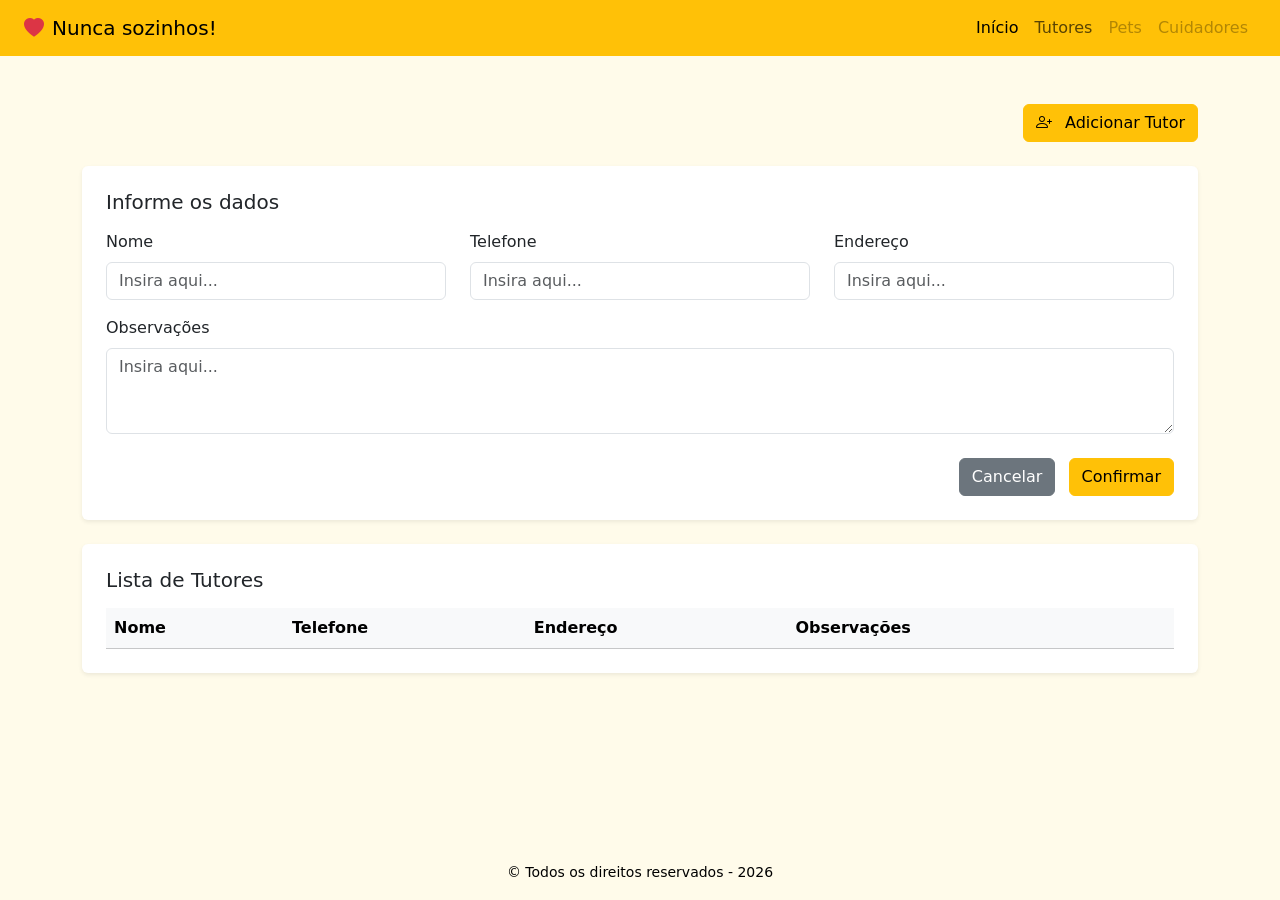
==== owners.html @ 13439d20 "Estrutura inicial do front, verbos http" ====
<!DOCTYPE html>
<html lang="en">
  <head>
    <!-- Required meta tags -->
    <meta charset="utf-8" />
    <meta name="viewport" content="width=device-width, initial-scale=1" />

    <!-- Bootstrap CSS -->
    <link
      href="https://cdn.jsdelivr.net/npm/bootstrap@5.0.2/dist/css/bootstrap.min.css"
      rel="stylesheet"
      integrity="sha384-EVSTQN3/azprG1Anm3QDgpJLIm9Nao0Yz1ztcQTwFspd3yD65VohhpuuCOmLASjC"
      crossorigin="anonymous"
    />

    <link
      rel="stylesheet"
      href="https://cdn.jsdelivr.net/npm/bootstrap-icons@1.11.3/font/bootstrap-icons.css"
    />

    <link rel="stylesheet" href="./assets/styles.css" />

    <title>Fofinhos nunca sozinhos!</title>
  </head>

  <body>
    <nav class="navbar navbar-expand-lg navbar-light bg-warning px-4">
      <a class="navbar-brand" href="#">
        <i class="bi bi-heart-fill text-danger me-2"></i>Nunca sozinhos!</a
      >
      <button
        class="navbar-toggler"
        type="button"
        data-bs-toggle="collapse"
        data-bs-target="#navbarNav"
      >
        <span class="navbar-toggler-icon"></span>
      </button>

      <div class="collapse navbar-collapse justify-content-end" id="navbarNav">
        <ul class="navbar-nav">
          <li class="nav-item">
            <a class="nav-link active" aria-current="page" href="/index.html"
              >Início</a
            >
          </li>
          <li class="nav-item">
            <a class="nav-link" href="/owners.html">Tutores</a>
          </li>
          <li class="nav-item">
            <a class="nav-link disabled" href="#">Pets</a>
          </li>
          <li class="nav-item">
            <a class="nav-link disabled" href="#">Cuidadores</a>
          </li>
        </ul>
      </div>
    </nav>

    <main class="container mt-5">
      <!-- Botão alinhado à direita -->
      <div class="row mb-4">
        <div class="col text-end">
          <button class="btn btn-warning">
            <i class="bi bi-person-plus me-2"></i>
            Adicionar Tutor
          </button>
        </div>
      </div>

      <div class="row">
        <div class="col-12">
          <div class="bg-white rounded shadow-sm p-4">
            <h5 class="mb-3">Informe os dados</h5>
            <form onsubmit="createOrUpdateOwner(event)">
              <div class="row mb-3">
                <div class="col-md-4">
                  <label for="name" class="form-label">Nome</label>
                  <input
                    type="text"
                    class="form-control"
                    id="name"
                    placeholder="Insira aqui..."
                  />
                </div>
                <div class="col-md-4">
                  <label for="phone" class="form-label">Telefone</label>
                  <input
                    type="text"
                    class="form-control"
                    id="phone"
                    placeholder="Insira aqui..."
                  />
                </div>
                <div class="col-md-4">
                  <label for="address" class="form-label">Endereço</label>
                  <input
                    type="text"
                    class="form-control"
                    id="address"
                    placeholder="Insira aqui..."
                  />
                </div>
              </div>

              <div class="mb-4">
                <label for="notes" class="form-label">Observações</label>
                <textarea
                  class="form-control"
                  id="notes"
                  rows="3"
                  placeholder="Insira aqui..."
                ></textarea>
              </div>

              <!-- Botões alinhados à direita -->
              <div class="row">
                <div class="col text-end">
                  <button type="button" class="btn btn-secondary me-2">
                    Cancelar
                  </button>
                  <button
                    type="submit"
                    class="btn btn-warning"
                    id="submit-button"
                  >
                    Confirmar
                  </button>
                </div>
              </div>
            </form>
          </div>
        </div>
      </div>

      <div class="row mt-4">
        <div class="col-12">
          <div class="bg-white rounded shadow-sm p-4">
            <h5 class="mb-3">Lista de Tutores</h5>
            <div class="table-responsive">
              <table class="table table-hover align-middle mb-0">
                <thead class="table-light">
                  <tr>
                    <th scope="col">Nome</th>
                    <th scope="col">Telefone</th>
                    <th scope="col">Endereço</th>
                    <th scope="col">Observações</th>
                    <th scope="col" class="text-end"></th>
                  </tr>
                </thead>
                <tbody id="owners-table-body"></tbody>
              </table>
            </div>
          </div>
        </div>
      </div>
    </main>

    <!-- Rodapé fixo -->
    <footer class="text-black text-center py-3 fixed-bottom">
      <small> &copy; Todos os direitos reservados - </small>
      <small> <span id="current-year"></span></small>
    </footer>

    <!-- Container de Toasts -->
    <div
      class="position-fixed top-0 start-50 translate-middle-x p-3"
      style="z-index: 1100"
    >
      <!-- Toast: Adicionado -->
      <div
        id="toastAdded"
        class="toast align-items-center text-white bg-success border-0"
        role="alert"
      >
        <div class="d-flex">
          <div class="toast-body">
            <i class="bi bi-check-circle me-2"></i>
            Tutor adicionado com sucesso!
          </div>
          <button
            type="button"
            class="btn-close btn-close-white me-2 m-auto"
            data-bs-dismiss="toast"
          ></button>
        </div>
      </div>

      <!-- Toast: Alterado -->
      <div
        id="toastUpdated"
        class="toast align-items-center text-white bg-primary border-0"
        role="alert"
      >
        <div class="d-flex">
          <div class="toast-body">
            <i class="bi bi-pencil-square me-2"></i>
            Tutor alterado com sucesso!
          </div>
          <button
            type="button"
            class="btn-close btn-close-white me-2 m-auto"
            data-bs-dismiss="toast"
          ></button>
        </div>
      </div>

      <!-- Toast: Excluído -->
      <div
        id="toastDeleted"
        class="toast align-items-center text-white bg-danger border-0"
        role="alert"
      >
        <div class="d-flex">
          <div class="toast-body">
            <i class="bi bi-trash3 me-2"></i>
            Tutor excluído com sucesso!
          </div>
          <button
            type="button"
            class="btn-close btn-close-white me-2 m-auto"
            data-bs-dismiss="toast"
          ></button>
        </div>
      </div>
    </div>

    <div
      class="modal fade"
      id="deleteConfirmModal"
      tabindex="-1"
      aria-labelledby="deleteConfirmLabel"
      aria-hidden="true"
    >
      <div class="modal-dialog modal-dialog-centered">
        <div class="modal-content border-0 shadow">
          <div class="modal-header bg-danger text-white">
            <h5 class="modal-title" id="deleteConfirmLabel">
              Confirmar exclusão
            </h5>
            <button
              type="button"
              class="btn-close"
              data-bs-dismiss="modal"
              aria-label="Fechar"
            ></button>
          </div>
          <div class="modal-body">
            Tem certeza que deseja excluir este tutor?
          </div>
          <div class="modal-footer">
            <button
              type="button"
              class="btn btn-secondary"
              data-bs-dismiss="modal"
            >
              Cancelar
            </button>
            <button
              type="button"
              class="btn btn-danger"
              onclick="confirmDeleteOwner()"
            >
              Confirmar exclusão
            </button>
          </div>
        </div>
      </div>
    </div>

    <script src="./js/owners.js"></script>

    <!-- Script para obter o ano atual -->
    <script>
      document.getElementById("current-year").textContent =
        new Date().getFullYear();
    </script>

    <!-- Optional JavaScript; choose one of the two! -->

    <!-- Option 1: Bootstrap Bundle with Popper -->
    <script
      src="https://cdn.jsdelivr.net/npm/bootstrap@5.0.2/dist/js/bootstrap.bundle.min.js"
      integrity="sha384-MrcW6ZMFYlzcLA8Nl+NtUVF0sA7MsXsP1UyJoMp4YLEuNSfAP+JcXn/tWtIaxVXM"
      crossorigin="anonymous"
    ></script>

    <script>
      const showToast = (id) => {
        const toast = new bootstrap.Toast(document.getElementById(id));
        toast.show();
      };

      // Exemplos de uso:
      // showToast('toastAdded');
      // showToast('toastUpdated');
      // showToast('toastDeleted');
    </script>

    <!-- Option 2: Separate Popper and Bootstrap JS -->
    <!--
    <script src="https://cdn.jsdelivr.net/npm/@popperjs/core@2.9.2/dist/umd/popper.min.js" integrity="sha384-IQsoLXl5PILFhosVNubq5LC7Qb9DXgDA9i+tQ8Zj3iwWAwPtgFTxbJ8NT4GN1R8p" crossorigin="anonymous"></script>
    <script src="https://cdn.jsdelivr.net/npm/bootstrap@5.0.2/dist/js/bootstrap.min.js" integrity="sha384-cVKIPhGWiC2Al4u+LWgxfKTRIcfu0JTxR+EQDz/bgldoEyl4H0zUF0QKbrJ0EcQF" crossorigin="anonymous"></script>
    -->
  </body>
</html>
---- assets/styles.css ----
body {
  background-color: #fffbea;
}
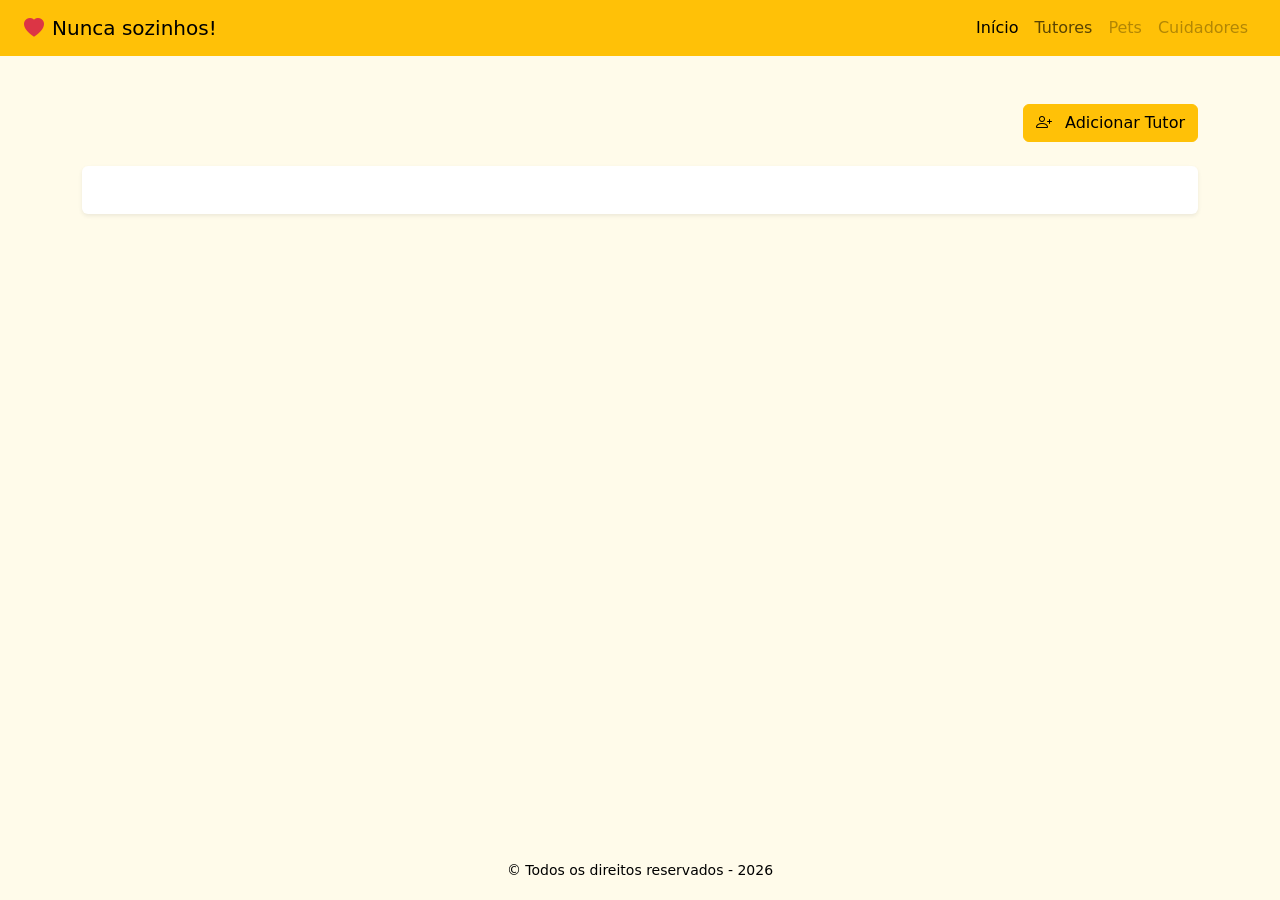
==== commit 0c54313e: "validadores de inputs, mascara e feedbacks visuais" ====
--- a/owners.html
+++ b/owners.html
@@ -57,49 +57,52 @@
       </div>
     </nav>
 
-    <main class="container mt-5">
+    <main class="container mt-5 mb-5 main-cal">
       <!-- Botão alinhado à direita -->
       <div class="row mb-4">
         <div class="col text-end">
-          <button class="btn btn-warning">
+          <button class="btn btn-warning" onclick="showOwnerForm()">
             <i class="bi bi-person-plus me-2"></i>
             Adicionar Tutor
           </button>
         </div>
       </div>
 
-      <div class="row">
+      <div class="row fade d-none" id="owner-form-card">
         <div class="col-12">
           <div class="bg-white rounded shadow-sm p-4">
             <h5 class="mb-3">Informe os dados</h5>
             <form onsubmit="createOrUpdateOwner(event)">
               <div class="row mb-3">
                 <div class="col-md-4">
-                  <label for="name" class="form-label">Nome</label>
+                  <label for="name" class="form-label">Nome*</label>
                   <input
                     type="text"
                     class="form-control"
                     id="name"
                     placeholder="Insira aqui..."
                   />
+                  <div class="invalid-feedback">Mínimo de 6 caracteres</div>
                 </div>
                 <div class="col-md-4">
-                  <label for="phone" class="form-label">Telefone</label>
+                  <label for="phone" class="form-label">Telefone*</label>
                   <input
                     type="text"
                     class="form-control"
                     id="phone"
                     placeholder="Insira aqui..."
                   />
+                  <div class="invalid-feedback">Mínimo de 6 caracteres</div>
                 </div>
                 <div class="col-md-4">
-                  <label for="address" class="form-label">Endereço</label>
+                  <label for="address" class="form-label">Endereço*</label>
                   <input
                     type="text"
                     class="form-control"
                     id="address"
                     placeholder="Insira aqui..."
                   />
+                  <div class="invalid-feedback">Mínimo de 6 caracteres</div>
                 </div>
               </div>
 
@@ -116,7 +119,11 @@
               <!-- Botões alinhados à direita -->
               <div class="row">
                 <div class="col text-end">
-                  <button type="button" class="btn btn-secondary me-2">
+                  <button
+                    type="button"
+                    class="btn btn-secondary me-2"
+                    onclick="hideOwnerForm()"
+                  >
                     Cancelar
                   </button>
                   <button
@@ -133,31 +140,35 @@
         </div>
       </div>
 
-      <div class="row mt-4">
+      <div class="row fade show mt-4" id="owners-table-card">
         <div class="col-12">
           <div class="bg-white rounded shadow-sm p-4">
-            <h5 class="mb-3">Lista de Tutores</h5>
-            <div class="table-responsive">
-              <table class="table table-hover align-middle mb-0">
-                <thead class="table-light">
-                  <tr>
-                    <th scope="col">Nome</th>
-                    <th scope="col">Telefone</th>
-                    <th scope="col">Endereço</th>
-                    <th scope="col">Observações</th>
-                    <th scope="col" class="text-end"></th>
-                  </tr>
-                </thead>
-                <tbody id="owners-table-body"></tbody>
-              </table>
+            <div
+              id="loading-indicator"
+              class="d-flex flex-column justify-content-center align-items-center d-none py-5"
+            >
+              <div class="spinner-border text-warning" role="status">
+                <span class="visually-hidden">Carregando...</span>
+              </div>
+              <h4 class="mt-3 text-muted">Estamos procurando os tutores...</h4>
             </div>
+
+            <div id="owners-table-wrapper" class="d-none fade">
+              <span id="owners-table-container" class="fade show">
+                <div class="table-responsive">
+                  <table class="table table-hover align-middle mb-0">
+                    <tbody id="owners-table-body"></tbody>
+                  </table>
+                </div>
+              </span>
+            </div>
           </div>
         </div>
       </div>
     </main>
 
     <!-- Rodapé fixo -->
-    <footer class="text-black text-center py-3 fixed-bottom">
+    <footer class="text-black text-center py-3">
       <small> &copy; Todos os direitos reservados - </small>
       <small> <span id="current-year"></span></small>
     </footer>
--- a/assets/styles.css
+++ b/assets/styles.css
@@ -1,3 +1,11 @@
 body {
   background-color: #fffbea;
 }
+
+.main-cal {
+  min-height: calc(80vh - 30px);
+}
+
+.min-card {
+  min-height: 40vh;
+}
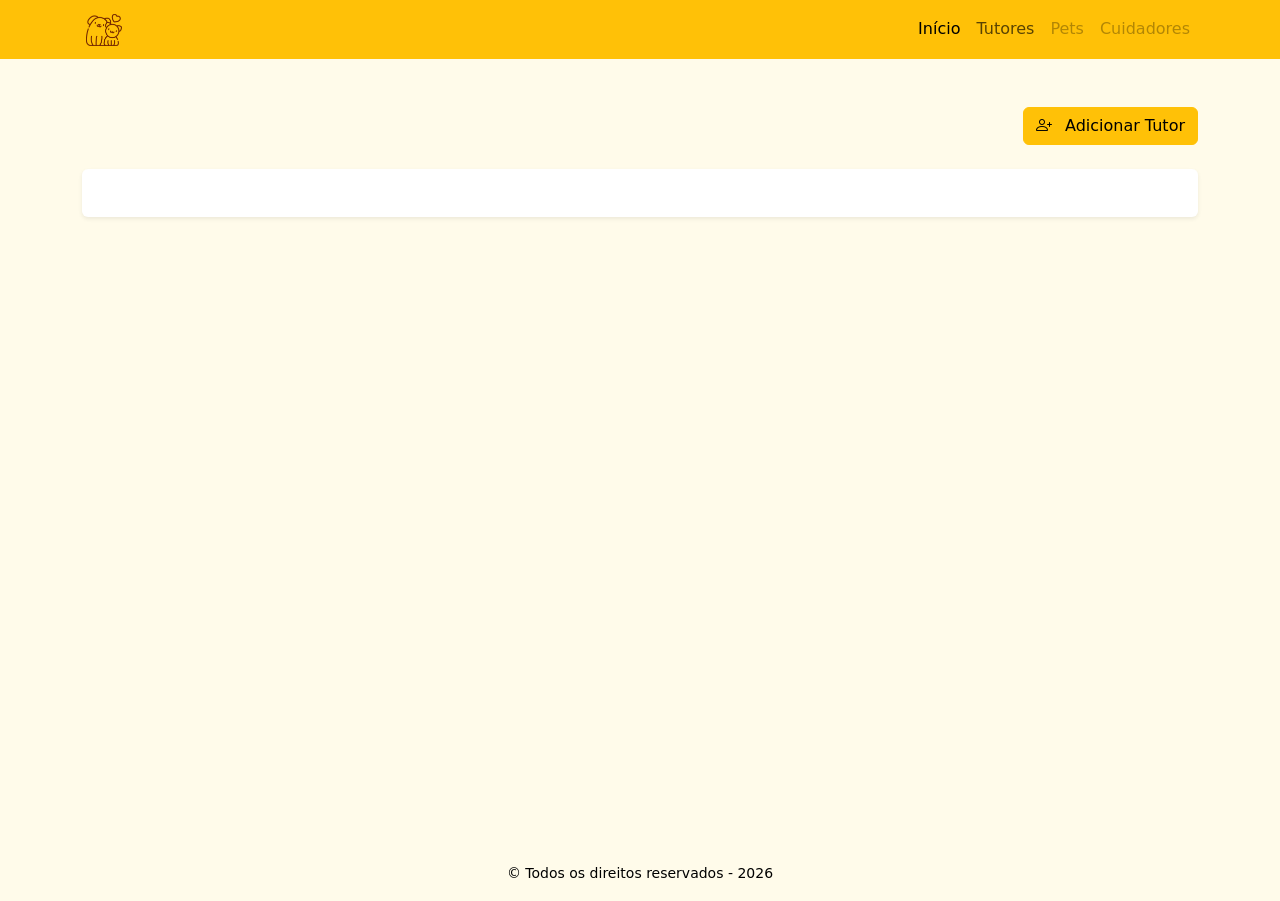
==== commit 6d8319c8: "inserçao do logo e alteraçao de cores primarias" ====
--- a/owners.html
+++ b/owners.html
@@ -25,35 +25,46 @@
 
   <body>
     <nav class="navbar navbar-expand-lg navbar-light bg-warning px-4">
-      <a class="navbar-brand" href="#">
-        <i class="bi bi-heart-fill text-danger me-2"></i>Nunca sozinhos!</a
-      >
-      <button
-        class="navbar-toggler"
-        type="button"
-        data-bs-toggle="collapse"
-        data-bs-target="#navbarNav"
-      >
-        <span class="navbar-toggler-icon"></span>
-      </button>
-
-      <div class="collapse navbar-collapse justify-content-end" id="navbarNav">
-        <ul class="navbar-nav">
-          <li class="nav-item">
-            <a class="nav-link active" aria-current="page" href="/index.html"
-              >Início</a
-            >
-          </li>
-          <li class="nav-item">
-            <a class="nav-link" href="/owners.html">Tutores</a>
-          </li>
-          <li class="nav-item">
-            <a class="nav-link disabled" href="#">Pets</a>
-          </li>
-          <li class="nav-item">
-            <a class="nav-link disabled" href="#">Cuidadores</a>
-          </li>
-        </ul>
+      <div class="container">
+        <a class="navbar-brand ms-1" href="/index.html">
+          <img
+            src="./assets/img/logo-fofinho.png"
+            alt="Logo"
+            title="Nunca Sozinhos"
+            class="navbar-brand-img"
+            style="height: 32px"
+          />
+        </a>
+        <button
+          class="navbar-toggler"
+          type="button"
+          data-bs-toggle="collapse"
+          data-bs-target="#navbarNav"
+        >
+          <span class="navbar-toggler-icon"></span>
+        </button>
+
+        <div
+          class="collapse navbar-collapse justify-content-end"
+          id="navbarNav"
+        >
+          <ul class="navbar-nav">
+            <li class="nav-item">
+              <a class="nav-link active" aria-current="page" href="/index.html"
+                >Início</a
+              >
+            </li>
+            <li class="nav-item">
+              <a class="nav-link" href="/owners.html">Tutores</a>
+            </li>
+            <li class="nav-item">
+              <a class="nav-link disabled" href="#">Pets</a>
+            </li>
+            <li class="nav-item">
+              <a class="nav-link disabled" href="#">Cuidadores</a>
+            </li>
+          </ul>
+        </div>
       </div>
     </nav>
 
--- a/assets/styles.css
+++ b/assets/styles.css
@@ -9,3 +9,7 @@
 .min-card {
   min-height: 40vh;
 }
+
+.brown {
+  color: #7a2c00;
+}
